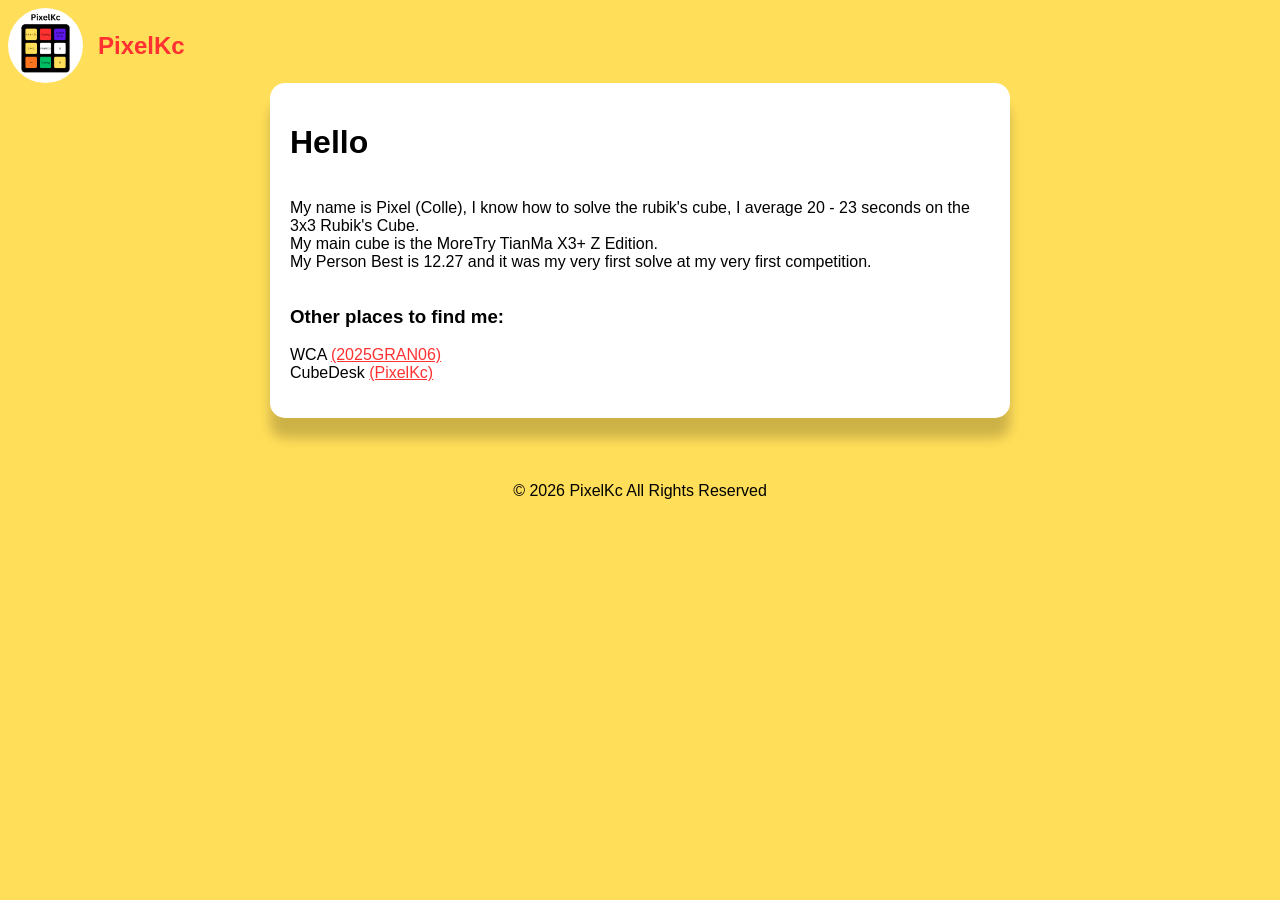
==== index.html @ fc4d628c "Made changes :)" ====
<!DOCTYPE html>
<html lang="en">
  <head>
    <meta charset="UTF-8">
    <meta name="viewport" content="width=device-width, initial-scale=1.0">
    <link rel="icon" type="image/png" href="/profile_pic.png">
    <link rel="stylesheet" href="/style.css">
    <title>PixelKc</title>
  </head>
  <body>
    <nav class="navigation">
      <a href="/" class="home-button"><img src="/profile_pic.png" width="75" style="border-radius: 100px;"><h1>PixelKc</h1></a>
    </nav>
    <div class="Content">
      <div class="large card">
        <h1>Hello</h1>
        <p>My name is Pixel (Colle), I know how to solve the rubik's cube, I average 20 - 23 seconds on the 3x3 Rubik's Cube.<br>
        My main cube is the MoreTry TianMa X3+ Z Edition.<br>
        My Person Best is 12.27 and it was my very first solve at my very first competition.</p>
        <div>
          <h3>Other places to find me:</h3>
          <p>WCA <a href="https://www.worldcubeassociation.org/persons/2025GRAN06">(2025GRAN06)</a><br>
          CubeDesk <a href="https://www.cubedesk.io/user/PixelKc">(PixelKc)</a></p>
        </div>
      </div>
    </div>
    <footer class="copyright">&copy; 2026 PixelKc All Rights Reserved</footer>
  </body>
</html>
---- style.css ----
:root{
    --cube-yellow: #ffde59;
    --cube-green: #00bf63;
    --cube-red: #ff3131;
    --cube-orange: #ff751f;
  }
  body{
    font-family: 'Arial';
    background: var(--cube-yellow);
  }
  .navigation{
    display: flex;
    flex-direction: row;
    justify-content: space-between;
    align-items: center;
  }
  .home-button{
    display: flex;
    flex-direction: row;
    align-items: center;
    text-decoration: none;
    gap: 15px;
  }
  a{
    color: var(--cube-red);
  }
  .Content{
    display: flex;
    flex-direction: column;
    align-items: center;
  }
  .card {
    display: flex;
    flex-direction: column;
    background-color: white;
    padding: 20px;
    border-radius: 15px;
    box-shadow: 0 20px 12px rgba(0,0,0,0.2);
  }
  .large { max-width: 700px; width: 90%; }
  .small { max-width: 200px; width: 90%; }

  .copyright{
    display: flex;
    justify-content: center;
    margin-top: 5%;
  }
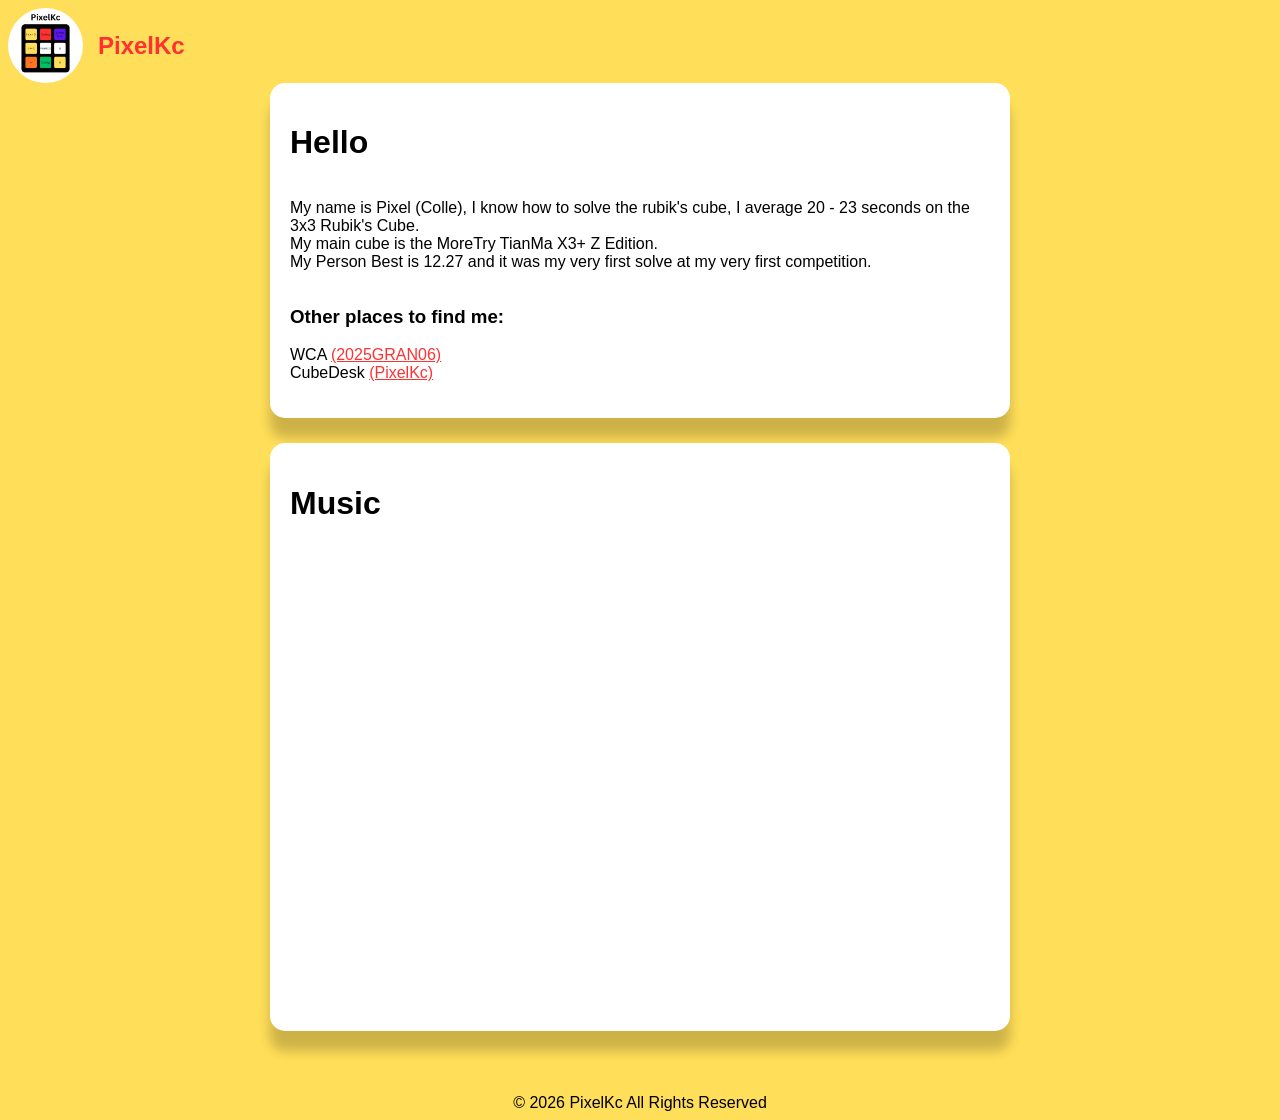
==== commit 6eb251cc: "Added Music :)" ====
--- a/index.html
+++ b/index.html
@@ -23,6 +23,14 @@
           CubeDesk <a href="https://www.cubedesk.io/user/PixelKc">(PixelKc)</a></p>
         </div>
       </div>
+      <div class="large card music">
+        <h1>Music</h1>
+        <center>
+          <iframe data-testid="embed-iframe" style="border-radius:12px" src="https://open.spotify.com/embed/track/4qrbjoNP9NZwe79Rg9IlFU?utm_source=generator" width="75%" height="152" frameBorder="0" allowfullscreen="" allow="autoplay; clipboard-write; encrypted-media; fullscreen; picture-in-picture" loading="lazy"></iframe>
+          <iframe data-testid="embed-iframe" style="border-radius:12px" src="https://open.spotify.com/embed/track/0vC82BouGPXm6X2K60RfQw?utm_source=generator" width="75%" height="152" frameBorder="0" allowfullscreen="" allow="autoplay; clipboard-write; encrypted-media; fullscreen; picture-in-picture" loading="lazy"></iframe>
+          <iframe data-testid="embed-iframe" style="border-radius:12px" src="https://open.spotify.com/embed/track/407H4JndRBkWtesjInPbtW?utm_source=generator" width="75%" height="152" frameBorder="0" allowfullscreen="" allow="autoplay; clipboard-write; encrypted-media; fullscreen; picture-in-picture" loading="lazy"></iframe>
+        </center>
+      </div>
     </div>
     <footer class="copyright">&copy; 2026 PixelKc All Rights Reserved</footer>
   </body>
--- a/style.css
+++ b/style.css
@@ -28,6 +28,7 @@
     display: flex;
     flex-direction: column;
     align-items: center;
+    gap: 25px;
   }
   .card {
     display: flex;
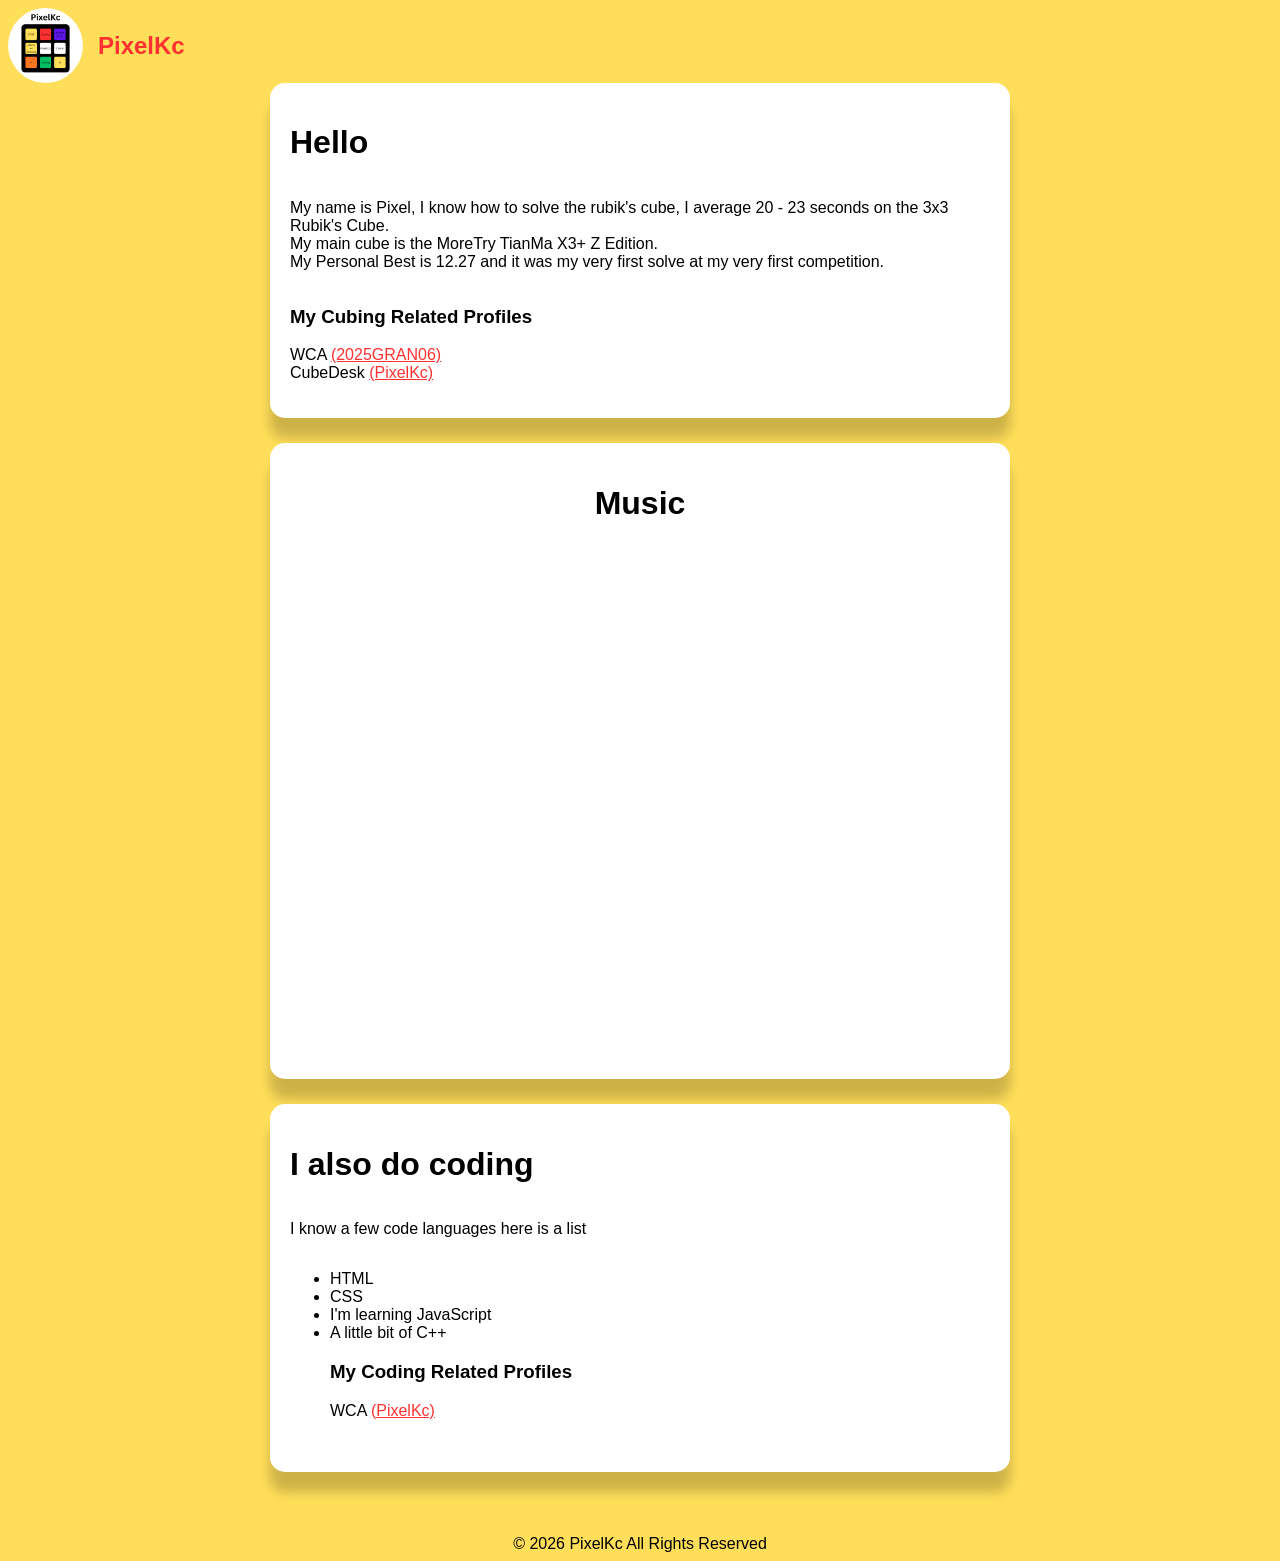
==== commit 10509365: "bbbbbbbbb" ====
--- a/index.html
+++ b/index.html
@@ -14,22 +14,32 @@
     <div class="Content">
       <div class="large card">
         <h1>Hello</h1>
-        <p>My name is Pixel (Colle), I know how to solve the rubik's cube, I average 20 - 23 seconds on the 3x3 Rubik's Cube.<br>
+        <p>My name is Pixel, I know how to solve the rubik's cube, I average 20 - 23 seconds on the 3x3 Rubik's Cube.<br>
         My main cube is the MoreTry TianMa X3+ Z Edition.<br>
-        My Person Best is 12.27 and it was my very first solve at my very first competition.</p>
+        My Personal Best is 12.27 and it was my very first solve at my very first competition.</p>
         <div>
-          <h3>Other places to find me:</h3>
+          <h3>My Cubing Related Profiles</h3>
           <p>WCA <a href="https://www.worldcubeassociation.org/persons/2025GRAN06">(2025GRAN06)</a><br>
           CubeDesk <a href="https://www.cubedesk.io/user/PixelKc">(PixelKc)</a></p>
         </div>
       </div>
       <div class="large card music">
         <h1>Music</h1>
-        <center>
-          <iframe data-testid="embed-iframe" style="border-radius:12px" src="https://open.spotify.com/embed/track/4qrbjoNP9NZwe79Rg9IlFU?utm_source=generator" width="75%" height="152" frameBorder="0" allowfullscreen="" allow="autoplay; clipboard-write; encrypted-media; fullscreen; picture-in-picture" loading="lazy"></iframe>
-          <iframe data-testid="embed-iframe" style="border-radius:12px" src="https://open.spotify.com/embed/track/0vC82BouGPXm6X2K60RfQw?utm_source=generator" width="75%" height="152" frameBorder="0" allowfullscreen="" allow="autoplay; clipboard-write; encrypted-media; fullscreen; picture-in-picture" loading="lazy"></iframe>
-          <iframe data-testid="embed-iframe" style="border-radius:12px" src="https://open.spotify.com/embed/track/407H4JndRBkWtesjInPbtW?utm_source=generator" width="75%" height="152" frameBorder="0" allowfullscreen="" allow="autoplay; clipboard-write; encrypted-media; fullscreen; picture-in-picture" loading="lazy"></iframe>
-        </center>
+        <iframe data-testid="embed-iframe" style="border-radius:12px" src="https://open.spotify.com/embed/track/4qrbjoNP9NZwe79Rg9IlFU?utm_source=generator" width="75%" height="152" frameBorder="0" allowfullscreen="" allow="autoplay; clipboard-write; encrypted-media; fullscreen; picture-in-picture" loading="lazy"></iframe>
+        <iframe data-testid="embed-iframe" style="border-radius:12px" src="https://open.spotify.com/embed/track/0vC82BouGPXm6X2K60RfQw?utm_source=generator" width="75%" height="152" frameBorder="0" allowfullscreen="" allow="autoplay; clipboard-write; encrypted-media; fullscreen; picture-in-picture" loading="lazy"></iframe>
+        <iframe data-testid="embed-iframe" style="border-radius:12px" src="https://open.spotify.com/embed/track/7hfaKEkB7hZUtiDMQ99459?utm_source=generator" width="75%" height="152" frameBorder="0" allowfullscreen="" allow="autoplay; clipboard-write; encrypted-media; fullscreen; picture-in-picture" loading="lazy"></iframe>
+      </div>
+      <div class="large card">
+        <h1>I also do coding</h1>
+        <p>I know a few code languages here is a list</p>
+        <ul>
+          <li>HTML</li>
+          <li>CSS</li>
+          <li>I'm learning JavaScript</li>
+          <li>A little bit of C++</li>
+          <h3>My Coding Related Profiles</h3>
+          <p>WCA <a href="https://github.com/pixelKc">(PixelKc)</a><br>
+        </ul>
       </div>
     </div>
     <footer class="copyright">&copy; 2026 PixelKc All Rights Reserved</footer>
--- a/style.css
+++ b/style.css
@@ -40,6 +40,7 @@
   }
   .large { max-width: 700px; width: 90%; }
   .small { max-width: 200px; width: 90%; }
+  .music { align-items: center; gap: 20px;}
 
   .copyright{
     display: flex;
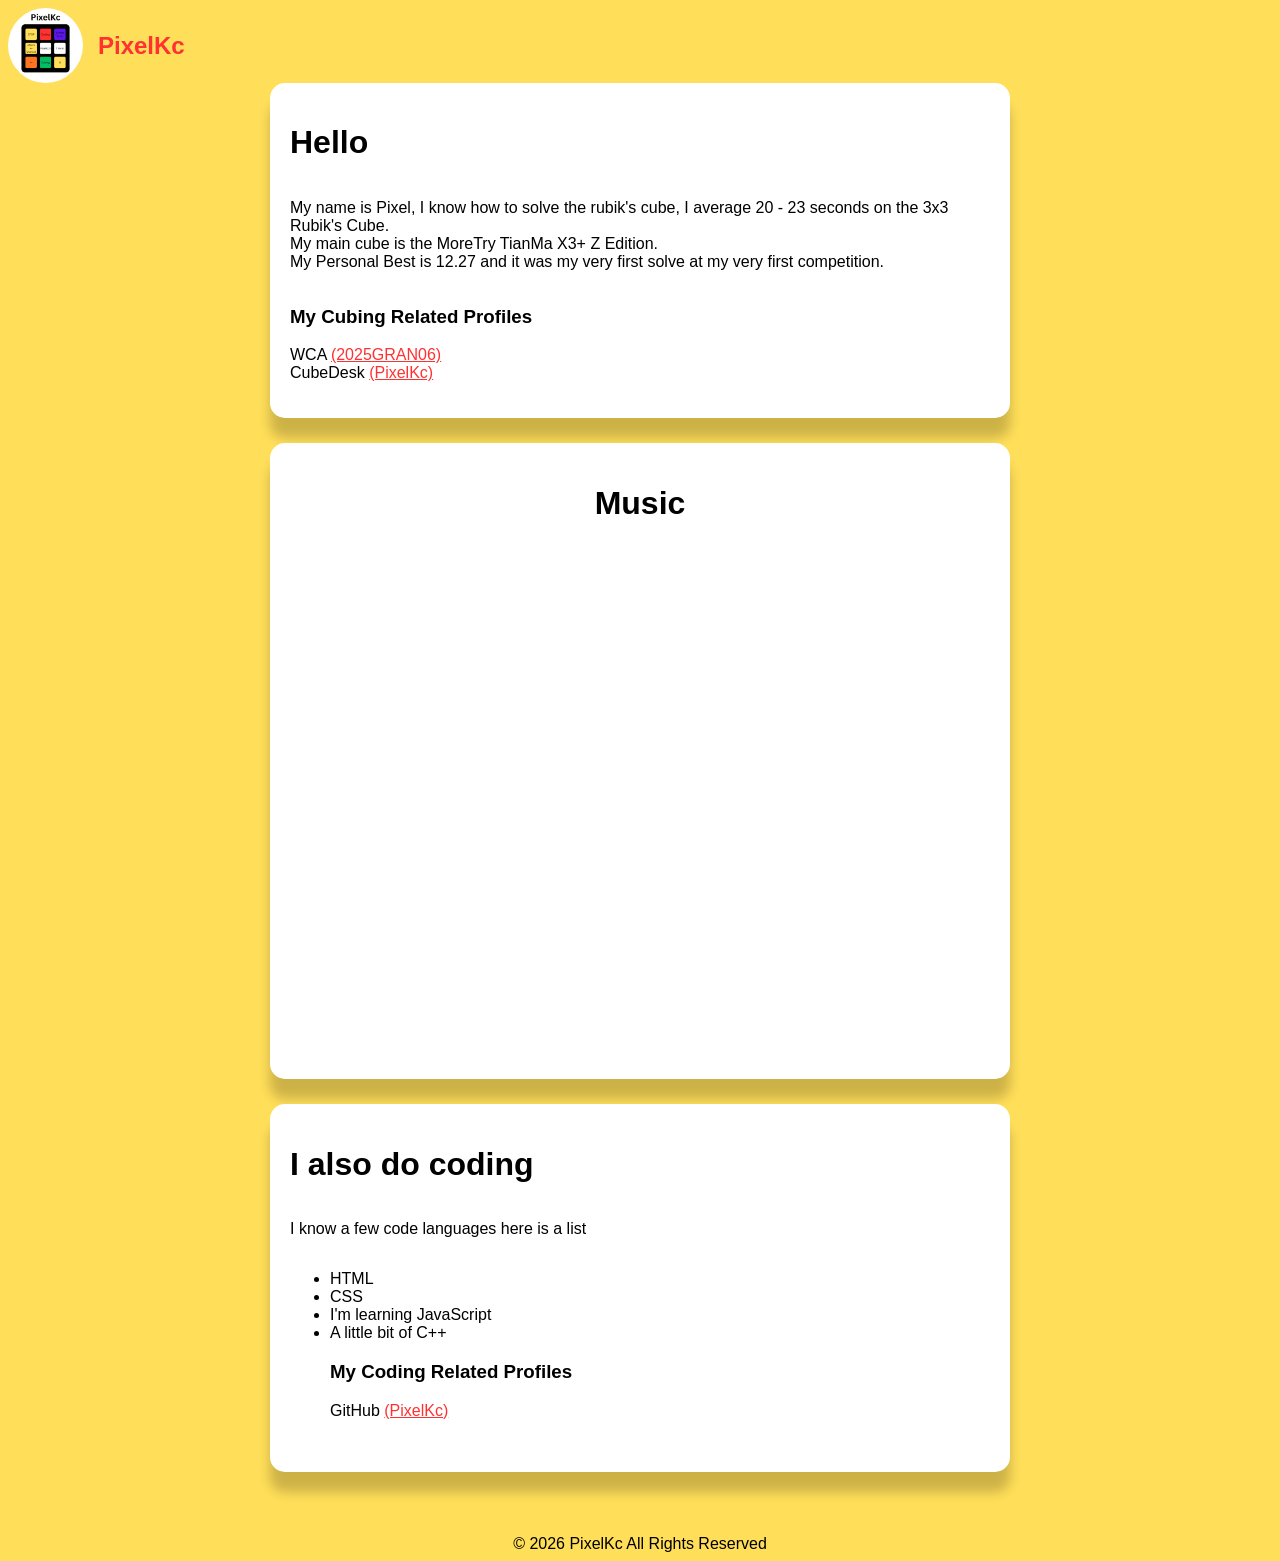
==== commit bec28669: "fixed typo" ====
--- a/index.html
+++ b/index.html
@@ -38,7 +38,7 @@
           <li>I'm learning JavaScript</li>
           <li>A little bit of C++</li>
           <h3>My Coding Related Profiles</h3>
-          <p>WCA <a href="https://github.com/pixelKc">(PixelKc)</a><br>
+          <p>GitHub <a href="https://github.com/pixelKc">(PixelKc)</a><br>
         </ul>
       </div>
     </div>
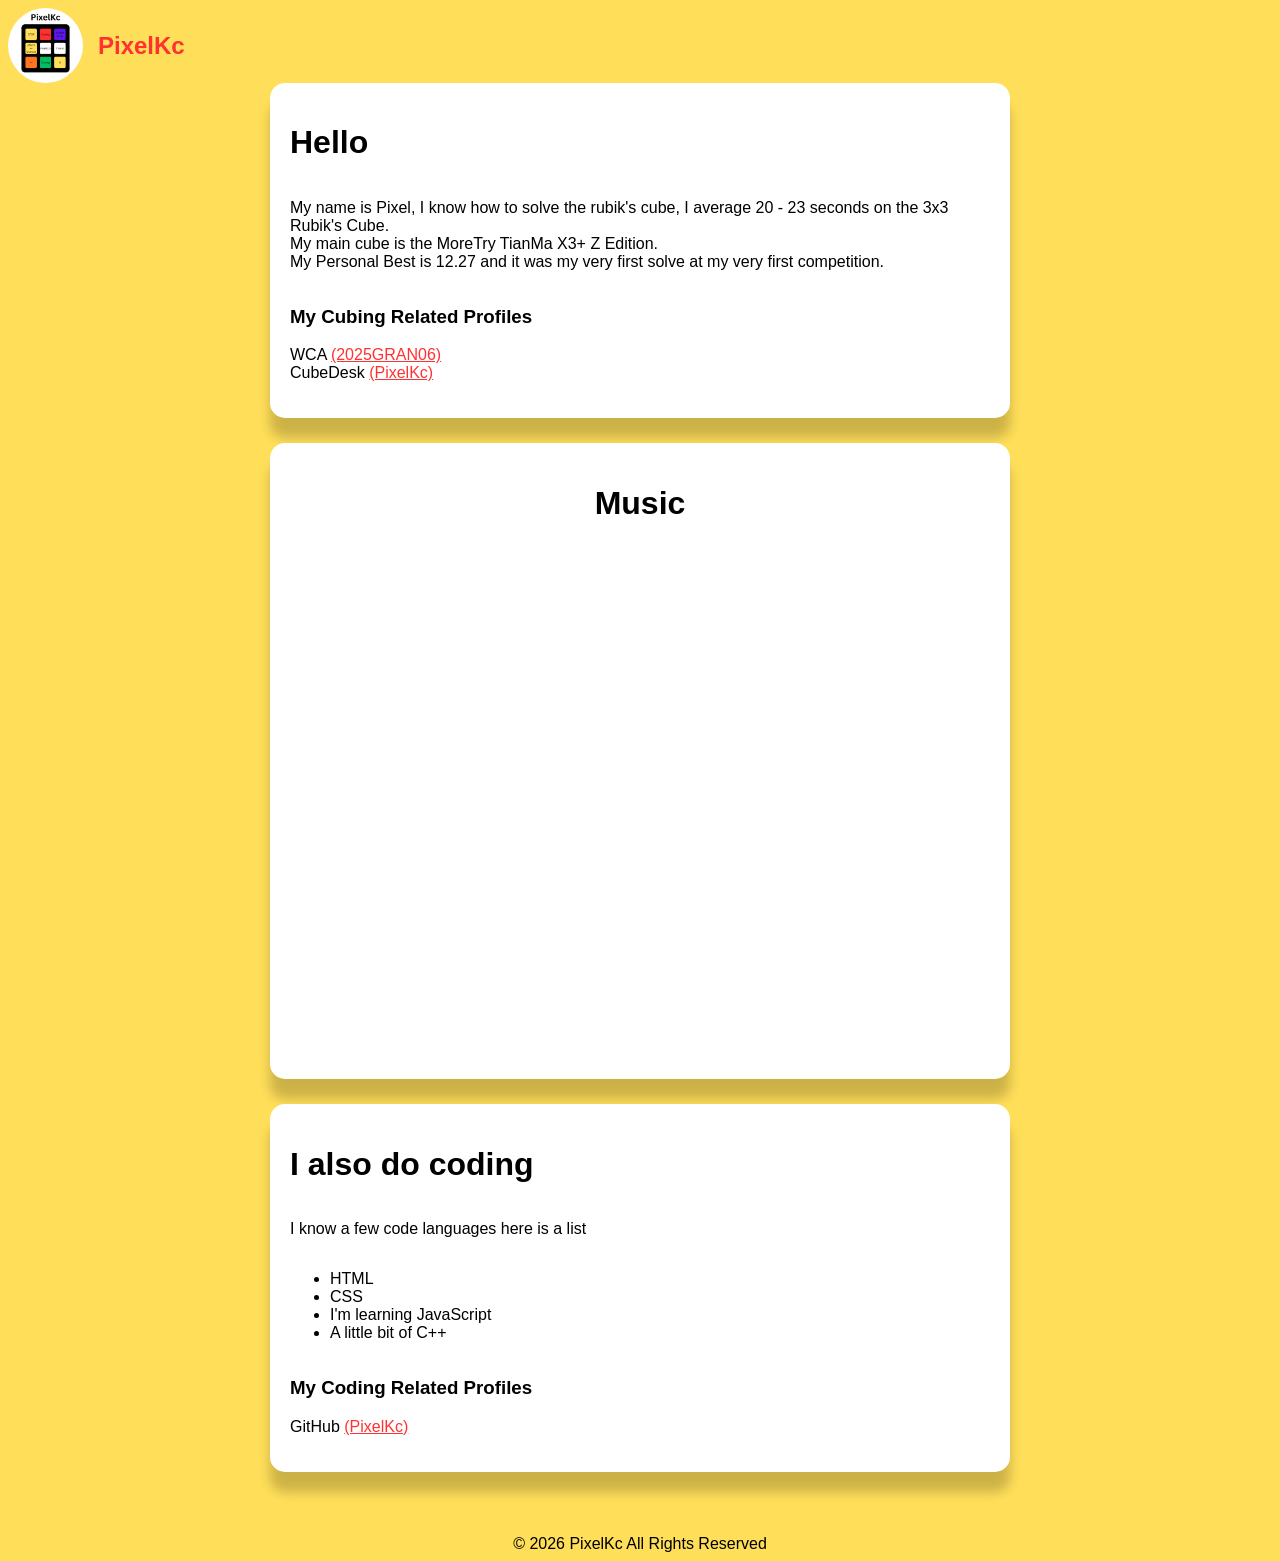
==== commit 480ee353: "fixed alignment for Coding Related Profiles section" ====
--- a/index.html
+++ b/index.html
@@ -37,9 +37,11 @@
           <li>CSS</li>
           <li>I'm learning JavaScript</li>
           <li>A little bit of C++</li>
+        </ul>
+        <div>
           <h3>My Coding Related Profiles</h3>
           <p>GitHub <a href="https://github.com/pixelKc">(PixelKc)</a><br>
-        </ul>
+        </div>
       </div>
     </div>
     <footer class="copyright">&copy; 2026 PixelKc All Rights Reserved</footer>
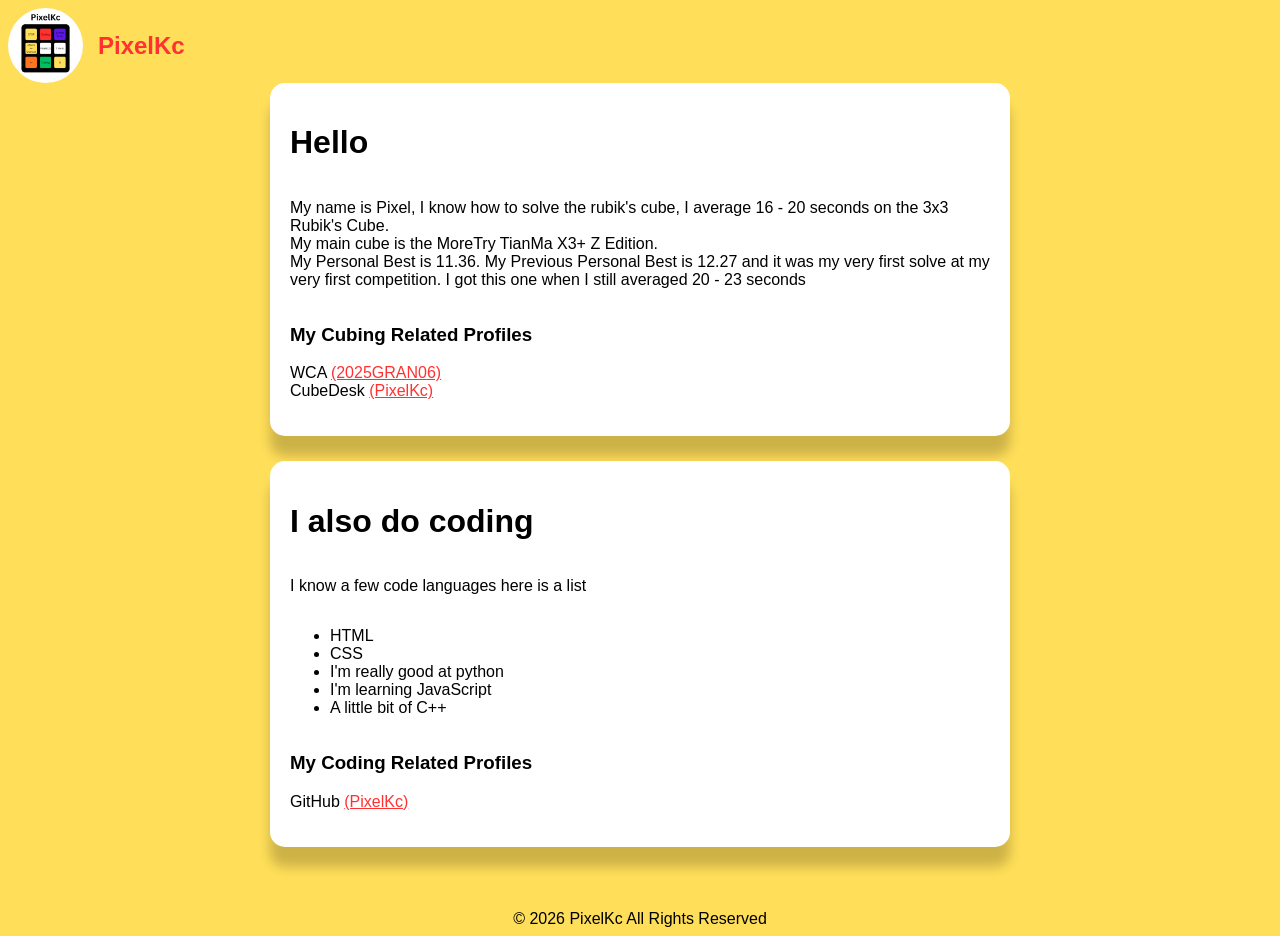
==== commit 1ebe50c2: "Updated rubik's cube personal record, added python to my list of code languages" ====
--- a/index.html
+++ b/index.html
@@ -14,27 +14,33 @@
     <div class="Content">
       <div class="large card">
         <h1>Hello</h1>
-        <p>My name is Pixel, I know how to solve the rubik's cube, I average 20 - 23 seconds on the 3x3 Rubik's Cube.<br>
+        <p>My name is Pixel, I know how to solve the rubik's cube, I average 16 - 20 seconds on the 3x3 Rubik's Cube.<br>
         My main cube is the MoreTry TianMa X3+ Z Edition.<br>
-        My Personal Best is 12.27 and it was my very first solve at my very first competition.</p>
+        My Personal Best is 11.36.
+        My Previous Personal Best is 12.27 and it was my very first solve at my very first competition. I got this one when I still averaged 20 - 23 seconds</p>
         <div>
           <h3>My Cubing Related Profiles</h3>
           <p>WCA <a href="https://www.worldcubeassociation.org/persons/2025GRAN06">(2025GRAN06)</a><br>
           CubeDesk <a href="https://www.cubedesk.io/user/PixelKc">(PixelKc)</a></p>
         </div>
       </div>
-      <div class="large card music">
-        <h1>Music</h1>
-        <iframe data-testid="embed-iframe" style="border-radius:12px" src="https://open.spotify.com/embed/track/4qrbjoNP9NZwe79Rg9IlFU?utm_source=generator" width="75%" height="152" frameBorder="0" allowfullscreen="" allow="autoplay; clipboard-write; encrypted-media; fullscreen; picture-in-picture" loading="lazy"></iframe>
-        <iframe data-testid="embed-iframe" style="border-radius:12px" src="https://open.spotify.com/embed/track/0vC82BouGPXm6X2K60RfQw?utm_source=generator" width="75%" height="152" frameBorder="0" allowfullscreen="" allow="autoplay; clipboard-write; encrypted-media; fullscreen; picture-in-picture" loading="lazy"></iframe>
-        <iframe data-testid="embed-iframe" style="border-radius:12px" src="https://open.spotify.com/embed/track/7hfaKEkB7hZUtiDMQ99459?utm_source=generator" width="75%" height="152" frameBorder="0" allowfullscreen="" allow="autoplay; clipboard-write; encrypted-media; fullscreen; picture-in-picture" loading="lazy"></iframe>
-      </div>
+      <script>
+        /*
+          <div class="large card music">
+            <h1>Music</h1>
+            <iframe data-testid="embed-iframe" style="border-radius:12px" src="https://open.spotify.com/embed/track/4qrbjoNP9NZwe79Rg9IlFU?utm_source=generator" width="75%" height="152" frameBorder="0" allowfullscreen="" allow="autoplay; clipboard-write; encrypted-media; fullscreen; picture-in-picture" loading="lazy"></iframe>
+            <iframe data-testid="embed-iframe" style="border-radius:12px" src="https://open.spotify.com/embed/track/0vC82BouGPXm6X2K60RfQw?utm_source=generator" width="75%" height="152" frameBorder="0" allowfullscreen="" allow="autoplay; clipboard-write; encrypted-media; fullscreen; picture-in-picture" loading="lazy"></iframe>
+            <iframe data-testid="embed-iframe" style="border-radius:12px" src="https://open.spotify.com/embed/track/7hfaKEkB7hZUtiDMQ99459?utm_source=generator" width="75%" height="152" frameBorder="0" allowfullscreen="" allow="autoplay; clipboard-write; encrypted-media; fullscreen; picture-in-picture" loading="lazy"></iframe>
+          </div>
+        */
+      </script>
       <div class="large card">
         <h1>I also do coding</h1>
         <p>I know a few code languages here is a list</p>
         <ul>
           <li>HTML</li>
           <li>CSS</li>
+          <li>I'm really good at python</li>
           <li>I'm learning JavaScript</li>
           <li>A little bit of C++</li>
         </ul>
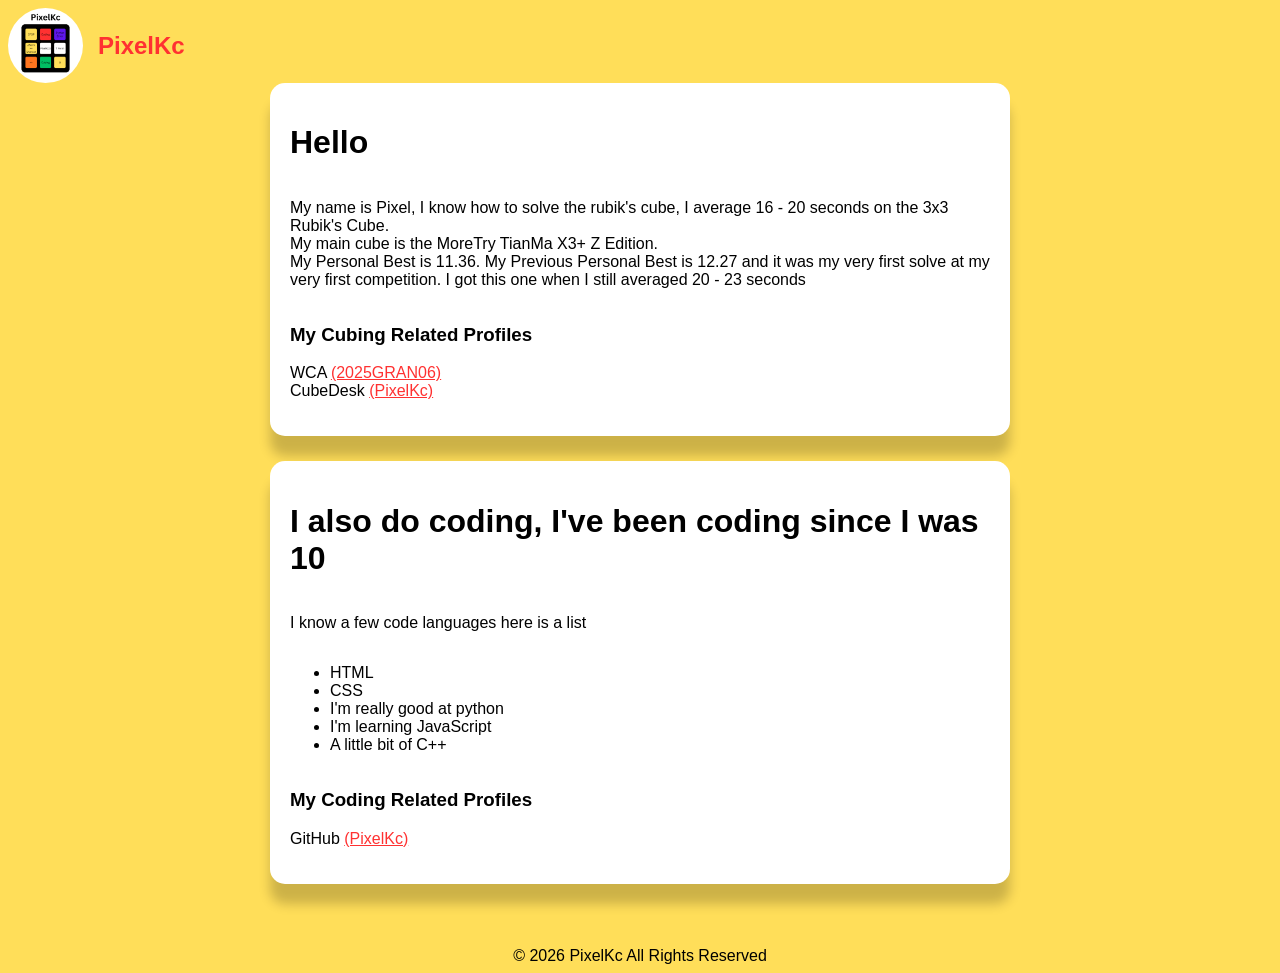
==== commit 632a2688: "Added detail about when I started coding" ====
--- a/index.html
+++ b/index.html
@@ -35,7 +35,7 @@
         */
       </script>
       <div class="large card">
-        <h1>I also do coding</h1>
+        <h1>I also do coding, I've been coding since I was 10</h1>
         <p>I know a few code languages here is a list</p>
         <ul>
           <li>HTML</li>
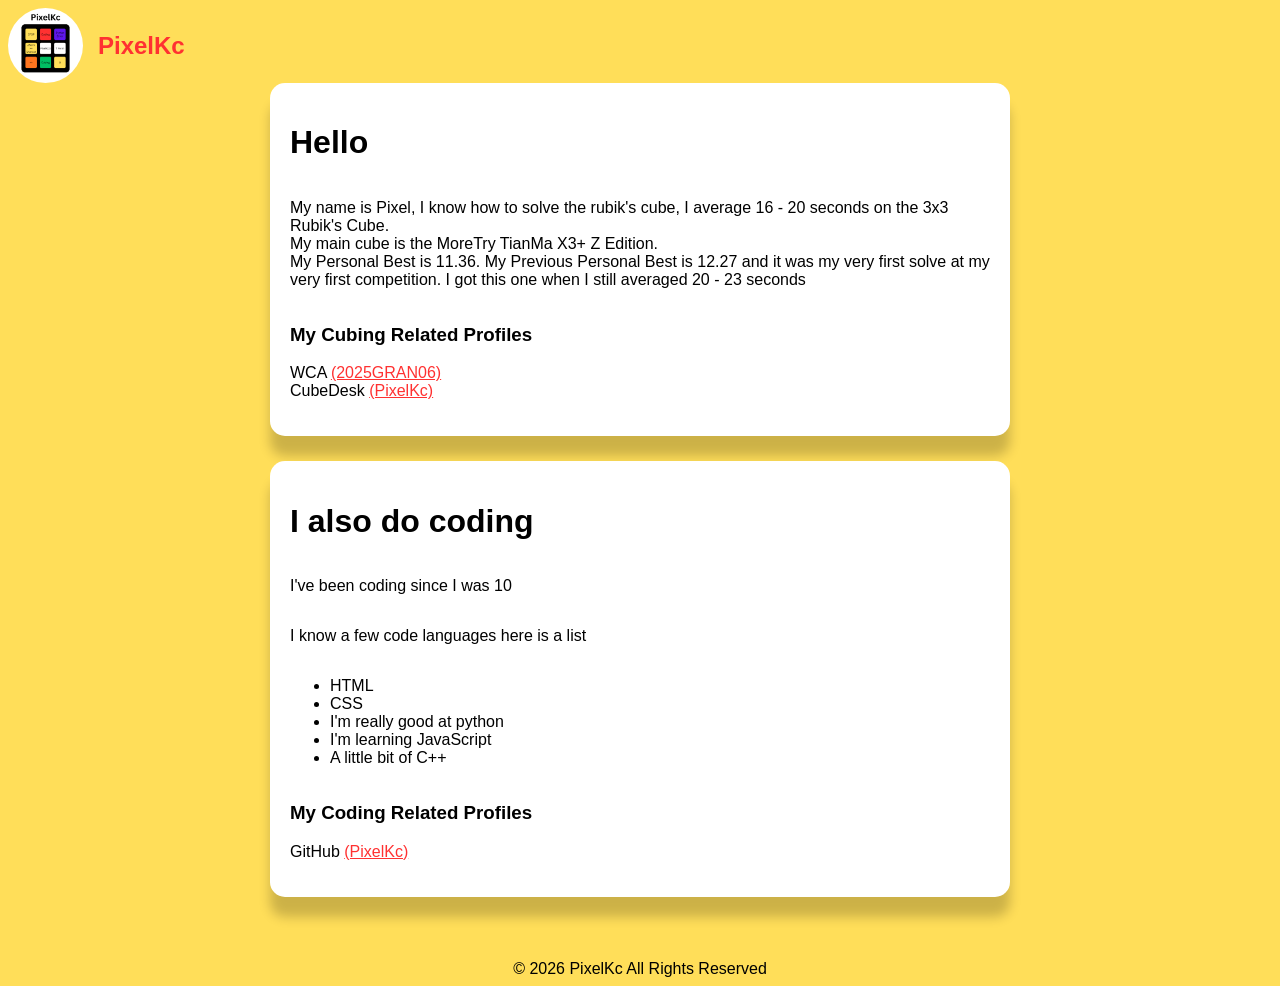
==== commit cf469b6b: "moved detail about coding since i was 10 to its own <paragraph>" ====
--- a/index.html
+++ b/index.html
@@ -35,7 +35,8 @@
         */
       </script>
       <div class="large card">
-        <h1>I also do coding, I've been coding since I was 10</h1>
+        <h1>I also do coding</h1>
+        <p>I've been coding since I was 10</p>
         <p>I know a few code languages here is a list</p>
         <ul>
           <li>HTML</li>
